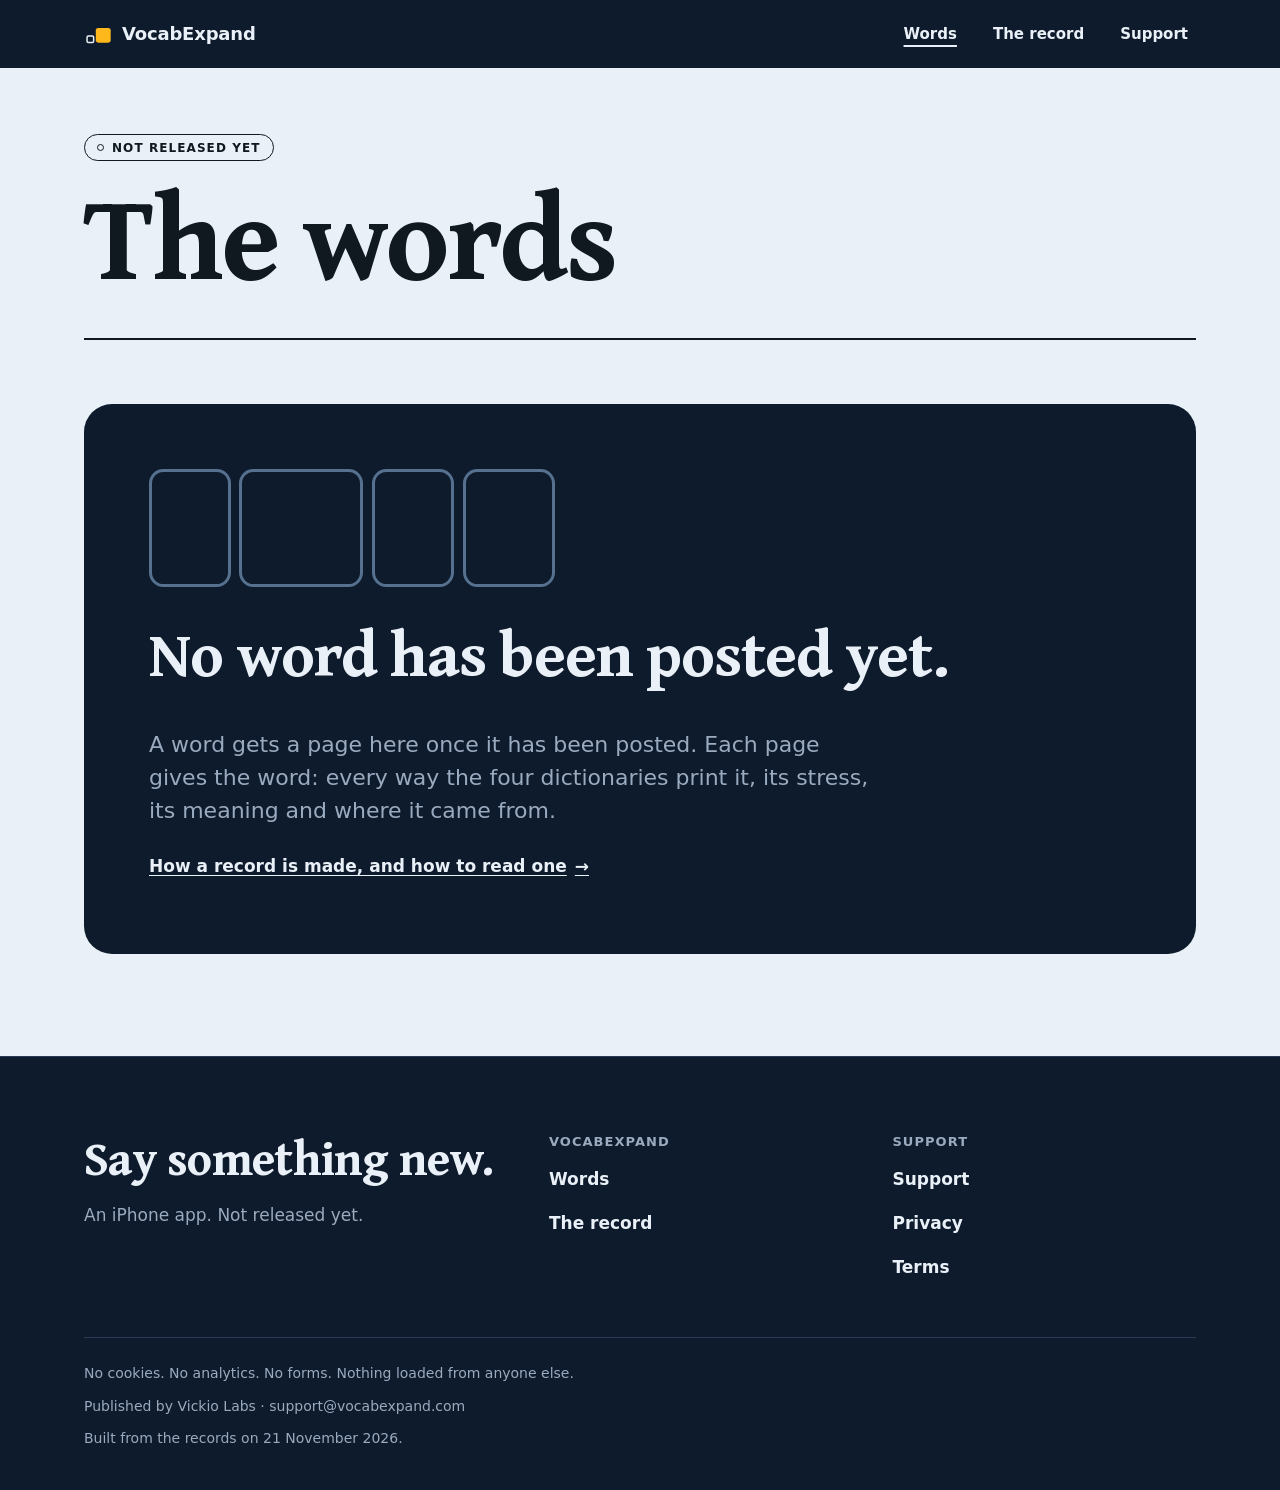
==== words/index.html @ aa8a5ae6 "The VocabExpand website, built by tools/site/build.py (vocabulate 13a3a9d)" ====
<!doctype html>
<html lang="en">
<head>
<meta charset="utf-8">
<meta name="viewport" content="width=device-width, initial-scale=1">
<title>Words · VocabExpand</title>
<meta name="description" content="The words VocabExpand has posted, A to Z. No word has been posted yet.">
<meta name="theme-color" content="#0E1B2C">
<meta name="color-scheme" content="light dark">
<meta property="og:title" content="Words · VocabExpand">
<meta property="og:description" content="The words VocabExpand has posted, A to Z. No word has been posted yet.">
<link rel="icon" href="../assets/icon.svg" type="image/svg+xml">
<link rel="apple-touch-icon" href="../assets/touch-icon.png">
<link rel="stylesheet" href="../assets/site.css">
<script>document.documentElement.className='js'</script>
<script src="../assets/site.js" defer></script>
</head>
<body>
<a class="skip" href="#main">Skip to the page</a>
<header class="top stage"><div class="wrap"><a class="brand" href="../index.html"><svg viewBox="0 0 64 64" aria-hidden="true"><rect x="7" y="36.5" width="15" height="15" rx="3" fill="none" stroke="currentColor" stroke-width="3.4"/><rect x="27" y="18" width="34" height="34" rx="5.6" fill="#FFB81C"/></svg><span>VocabExpand</span></a><nav class="nav" aria-label="Site"><a href="../words/index.html" aria-current="page">Words</a><a href="../record.html">The record</a><a href="../support.html">Support</a></nav></div></header>
<main id="main"><div class="wrap pagehead"><p class="chip dot">Not released yet</p><h1 class="h1">The words</h1></div><div class="wrap band"><div class="emptybox stage"><p class="fit" style="--u:6.2"><span class="tiles" aria-hidden="true"><span class="tile is-blank is-quiet" style="--i:0;width:0.95em"></span><span class="tile is-blank is-quiet" style="--i:1;width:1.55em"></span><span class="tile is-blank is-quiet" style="--i:2;width:0.8em"></span><span class="tile is-blank is-quiet" style="--i:3;width:1.15em"></span></span></p><h2 class="h2">No word has been posted yet.</h2><p class="lede">A word gets a page here once it has been posted. Each page gives the word: every way the four dictionaries print it, its stress, its meaning and where it came from.</p><p><a class="more" href="../record.html">How a record is made, and how to read one</a></p></div></div></main>
<footer class="foot stage"><div class="wrap"><div class="foot-grid">
<div><p class="foot-line">Say something new.</p><p class="foot-status">An iPhone app. Not released yet.</p></div>
<nav aria-label="The words"><h2>VocabExpand</h2><ul><li><a href="../words/index.html">Words</a></li><li><a href="../record.html">The record</a></li></ul></nav>
<nav aria-label="Help and legal"><h2>Support</h2><ul><li><a href="../support.html">Support</a></li><li><a href="../privacy.html">Privacy</a></li><li><a href="../terms.html">Terms</a></li></ul></nav>
</div><div class="foot-base"><p>No cookies. No analytics. No forms. Nothing loaded from anyone else.</p><p>Published by Vickio Labs &middot; support@vocabexpand.com</p><p>Built from the records on 21 November 2026.</p></div></div></footer>
</body>
</html>
---- assets/site.css ----
/* VocabExpand site.
   Two surfaces, taken from the app's own rule (docs/design/DESIGN-SYSTEM.md): a word stands on the stage,
   and everything that talks about it stands somewhere else. Here the stage is navy and the talk is on
   chalk paper. Navy appears only where a word stands in tiles (and in the bar at the top and the foot).
   Amber marks the stressed syllable and nothing else.
   Colours and motion are the app's tokens (docs/design/tokens.json). No file is loaded from anywhere else. */

@font-face { font-family: "VE Word"; src: url("fonts/VEWord-Regular.woff") format("woff"); font-weight: 400; font-style: normal; font-display: swap; }
@font-face { font-family: "VE Word"; src: url("fonts/VEWord-Bold.woff") format("woff"); font-weight: 700; font-style: normal; font-display: swap; }

:root {
  --stage: #0E1B2C;  --stage-2: #14253A;  --chalk: #EAF0F7;  --dim: #9AAABF;
  --ink: #101820;    --line: #2A3C55;     --stress: #FFB81C; --edge-stage: #56708F;
  --paper: #EAF0F7;  --card: #F8FAFD;     --text: #101820;   --text-2: #44546A;
  --rule: #C5D0DE;   --edge: #5E6F86;     --focus: #101820;  --stage-edge: transparent;
  --word: "VE Word", ui-serif, "Iowan Old Style", "Palatino Linotype", Palatino, Georgia, serif;
  --ipa: "VE Word", "Times New Roman", Times, serif;
  --talk: system-ui, -apple-system, "Segoe UI", Roboto, "Helvetica Neue", Arial, sans-serif;
  --mono: ui-monospace, "SF Mono", Menlo, Consolas, monospace;
  --pad: clamp(20px, 5vw, 64px);
  --gapY: clamp(56px, 8vw, 120px);
  --rise: 280ms cubic-bezier(0.2, 0.8, 0.2, 1);
  --pulse: 170ms cubic-bezier(0.3, 0, 0.2, 1);
  --light: 180ms ease-in-out;
  color-scheme: light dark;
}
/* In the dark the paper is graphite, lighter and greyer than the stage, so the navy still reads as the stage. */
@media (prefers-color-scheme: dark) {
  :root { --paper: #2A2F37; --card: #333944; --text: #EAF0F7; --text-2: #AEBBCB; --rule: #4A5362;
          --edge: #8997AA; --focus: #EAF0F7; --stage-edge: #3D5270; }
}
@media (prefers-contrast: more) {
  :root { --dim: #B6C2D2; --line: #56708F; --text-2: #2C3A4D; --rule: #5E6F86; }
}
@media (prefers-contrast: more) and (prefers-color-scheme: dark) {
  :root { --text-2: #C6D0DD; --rule: #8997AA; }
}

*, *::before, *::after { box-sizing: border-box; }
html { -webkit-text-size-adjust: 100%; text-size-adjust: 100%; scroll-padding-top: 24px; }
body { margin: 0; background: var(--paper); color: var(--text); font: 400 1.0625rem/1.6 var(--talk);
       overflow-wrap: break-word; }
img, svg { max-width: 100%; display: block; }
h1, h2, h3, h4, p, ul, ol, dl, dd, figure, table { margin: 0; padding: 0; }
ul, ol { list-style: none; }
a { color: inherit; text-decoration-thickness: 1px; text-underline-offset: 0.18em; }
a:hover { text-decoration-thickness: 2px; }
:focus-visible { outline: 3px solid var(--focus); outline-offset: 3px; border-radius: 4px; }
button { font: inherit; color: inherit; }
.vh { position: absolute; width: 1px; height: 1px; overflow: hidden; clip-path: inset(50%); white-space: nowrap; }
.js-only { display: none; }
.js .js-only { display: revert; }
.skip { position: absolute; left: 12px; top: -80px; z-index: 10; background: var(--chalk); color: var(--ink);
        padding: 12px 18px; border-radius: 999px; font-weight: 600; }
.skip:focus { top: 12px; }

.wrap { width: 100%; max-width: 1240px; margin-inline: auto; padding-inline: var(--pad); }
.stage { background: var(--stage); color: var(--chalk); --focus: #EAF0F7; --text: #EAF0F7; --text-2: var(--dim);
         --rule: var(--line); --edge: var(--edge-stage); --card: var(--stage-2); --paper: var(--stage); }
.band { padding-block: var(--gapY); }
/* two bands of paper in a row: one hairline between them, as wide as the text column */
.band:not(.stage) + .band:not(.stage) {
  background: linear-gradient(var(--rule), var(--rule)) top center / calc(min(100%, 1240px) - 2 * var(--pad)) 1px no-repeat; }

/* ------------------------------------------------------------------ type */
.kicker { font: 700 0.8125rem/1.2 var(--talk); letter-spacing: 0.08em; text-transform: uppercase; color: var(--text-2); }
.h1 { font: 700 clamp(3.25rem, 1.6rem + 7.4vw, 8.25rem)/0.94 var(--word); letter-spacing: -0.022em; }
.h2 { font: 700 clamp(2.125rem, 1.3rem + 3.4vw, 4rem)/1.02 var(--word); letter-spacing: -0.015em; text-wrap: balance; }
.lede { font-size: clamp(1.125rem, 1rem + 0.6vw, 1.375rem); line-height: 1.5; color: var(--text-2); text-wrap: pretty; }
.prose p + p { margin-top: 1em; }
.prose p { max-width: 62ch; text-wrap: pretty; }
.kicker + .h2, .kicker + .h1 { margin-top: 16px; }
.h2 + .lede, .h2 + .prose, .h1 + .lede { margin-top: 24px; }
.note { font-size: 0.9375rem; color: var(--text-2); }
.nb { white-space: nowrap; }
@media (min-width: 640px) { .nb-w { white-space: nowrap; } }

.chip { display: inline-flex; align-items: center; gap: 8px; font: 600 0.75rem/1 var(--talk); letter-spacing: 0.09em;
        text-transform: uppercase; border: 1.5px solid currentColor; border-radius: 999px; padding: 7px 12px 6px; white-space: nowrap; }
.chip.dot::before { content: ""; width: 7px; height: 7px; border-radius: 50%; border: 1.5px solid currentColor; }
.ph { font: 600 0.84em/1.3 var(--mono); border: 1.5px dashed currentColor; border-radius: 6px; padding: 0.08em 0.4em;
      white-space: nowrap; letter-spacing: 0; text-transform: none; }

.btn { display: inline-flex; align-items: center; justify-content: center; gap: 10px; min-height: 48px; padding: 10px 22px;
       border-radius: 999px; border: 2px solid var(--text); background: var(--text); color: var(--paper);
       font: 600 1.0625rem/1.2 var(--talk); text-decoration: none; cursor: pointer; }
.btn:hover { text-decoration: underline; text-decoration-thickness: 2px; }
.more { display: inline-flex; align-items: center; gap: 8px; font-weight: 600; min-height: 44px; }
.more::after { content: "\2192"; text-decoration: none; display: inline-block; }
@media (prefers-reduced-motion: no-preference) {
  .more::after, .pair::after { transition: transform var(--rise); }
  .more:hover::after { transform: translateX(4px); }
}

/* ------------------------------------------------------------------ the tiles */
.tiles { display: inline-flex; flex-wrap: wrap; gap: 0.11em; font: 700 1em/1 var(--word); }
.tile { display: inline-flex; align-items: center; justify-content: center; min-width: 1.02em; padding: 0.2em 0.3em 0.25em;
        border-radius: 0.18em; border: max(2px, 0.04em) solid var(--chalk); background: var(--chalk); color: var(--ink);
        transition: background-color var(--light), color var(--light), border-color var(--light); }
.tile.is-quiet { background: transparent; color: var(--chalk); }
.tile.is-lit { background: var(--stress); border-color: var(--stress); color: var(--ink); }
.tile.is-blank { height: 1.47em; }
.tile.is-blank.is-quiet { border-color: var(--edge-stage); }
.fit { display: block; container-type: inline-size; }
/* --u is the word's width in ems and --n its tiles; each tile's border is about 5px that does not scale */
.fit > .tiles { font-size: clamp(var(--min, calc(var(--max, 7rem) * 0.4)), calc((100cqi - var(--n, 4) * 5px) / var(--u, 6)), var(--max, 7rem)); }
@keyframes pulse { 50% { transform: scale(1.09); } }
@keyframes pulse-strong { 50% { transform: scale(1.16); } }
@keyframes ring { from, to { outline: 2px solid currentColor; outline-offset: -5px; } }
.tile.pulse { animation: pulse var(--pulse); }
.tile.pulse.strong { animation-name: pulse-strong; }
@media (prefers-reduced-motion: reduce) {
  .tile.pulse, .tile.pulse.strong { animation: ring 170ms steps(1, end); }
}
@media (forced-colors: active) {
  .tile { border-color: CanvasText; background: Canvas; color: CanvasText; forced-color-adjust: none; }
  .tile.is-lit { background: Highlight; color: HighlightText; border-color: Highlight; }
  .say .st { text-decoration: underline; }
}

/* a respelling: syllables, the stressed one in capitals and marked */
.say { font: 700 1.5rem/1.2 var(--talk); letter-spacing: 0.005em; }
.say .syl { white-space: nowrap; }
.say .st { background: linear-gradient(var(--stress), var(--stress)) 0 100% / 100% max(2px, 0.11em) no-repeat; padding-bottom: 0.14em; }
.stage .say .st, .frame .say .st { background: none; padding: 0; color: var(--stress); }
/* several ways in a row: a line breaks between two ways, and the slash stays with the way after it */
.saylist, .wl, .ways-line, .f-ways { display: flex; flex-wrap: wrap; gap: 0 0.5em; }
.wl .say, .ways-line .say, .saylist .say { font: inherit; letter-spacing: inherit; }
.ways-line .say, .az .wl .say, .hway .say { white-space: nowrap; }
.slash { font-style: normal; font-weight: 400; color: var(--text-2); margin-right: 0.5em; }
.ipa { font: 400 1.125rem/1.4 var(--ipa); color: var(--text-2); }
.ipas { display: flex; flex-wrap: wrap; gap: 4px 20px; }
.ipas dt, .eng { font: 700 0.6875rem/1 var(--talk); letter-spacing: 0.08em; color: var(--text-2); }
.ipas > div { display: flex; align-items: baseline; gap: 8px; }

.pips { display: inline-flex; gap: 4px; vertical-align: middle; }
.pip { width: 1.75rem; height: 1.75rem; border-radius: 50%; display: grid; place-items: center; font: 700 0.6875rem/1 var(--talk);
       border: 1.5px solid var(--edge); color: var(--text-2); }
.pip.on { background: var(--text); border-color: var(--text); color: var(--paper); }
.who { display: flex; flex-wrap: wrap; gap: 8px 24px; }
.who-row { display: flex; align-items: center; gap: 10px; }

/* ------------------------------------------------------------------ top and foot */
.sampleband { background: var(--stage-2); color: var(--chalk); font-size: 0.8125rem; line-height: 1.4; padding: 9px var(--pad); text-align: center;
              border-bottom: 1px solid var(--line); --focus: #EAF0F7; }
.top { position: relative; z-index: 2; }
.top .wrap { display: flex; flex-wrap: wrap; align-items: center; justify-content: space-between; gap: 0 12px; min-height: 68px; }
.top.wide .wrap, .foot.wide .wrap { max-width: none; }
@media (min-width: 1000px) { .top.wide .wrap, .foot.wide .wrap { padding-inline: clamp(32px, 4vw, 64px); } }
.brand { display: inline-flex; align-items: center; gap: 10px; font: 700 1.125rem/1 var(--talk); letter-spacing: -0.01em; text-decoration: none; min-height: 44px; }
.brand svg { width: 28px; height: 28px; flex: none; }
.nav { display: flex; align-items: center; gap: clamp(2px, 1.6vw, 20px); }
.nav a { display: inline-flex; align-items: center; min-height: 44px; padding: 0 8px; font-weight: 600; font-size: 0.9375rem; text-decoration: none; border-radius: 8px; white-space: nowrap; }
.nav a:hover { text-decoration: underline; text-decoration-thickness: 2px; }
.nav a[aria-current] { text-decoration: underline; text-decoration-thickness: 2px; text-underline-offset: 0.4em; }
@media (max-width: 420px) { .brand { font-size: 1rem; gap: 7px; } .brand svg { width: 22px; height: 22px; } .nav { gap: 0; margin-right: -5px; } .nav a { padding: 0 5px; font-size: 0.8125rem; } }

.foot { padding-block: clamp(48px, 6vw, 80px) 40px; border-top: 1px solid var(--line); }
.foot-grid { display: grid; gap: 40px; grid-template-columns: minmax(0, 1.4fr) minmax(0, 1fr) minmax(0, 1fr); }
.foot-line { font: 700 clamp(2rem, 1.4rem + 2.2vw, 3rem)/1 var(--word); letter-spacing: -0.015em; margin-bottom: 20px; }
.foot-status { color: var(--dim); max-width: 34ch; }
.foot h2 { font: 700 0.8125rem/1.2 var(--talk); letter-spacing: 0.08em; text-transform: uppercase; color: var(--dim); margin-bottom: 8px; }
.foot li a { display: inline-flex; align-items: center; min-height: 44px; text-decoration: none; font-weight: 600; }
.foot li a:hover { text-decoration: underline; }
.foot-base { margin-top: 48px; padding-top: 24px; border-top: 1px solid var(--line); display: grid; gap: 10px; color: var(--dim); font-size: 0.875rem; }
.foot-base p { max-width: 80ch; }
@media (max-width: 760px) { .foot-grid { grid-template-columns: 1fr 1fr; } .foot-grid > :first-child { grid-column: 1 / -1; } }

/* ------------------------------------------------------------------ home: the stage */
.hero { position: relative; overflow: clip; }
.hero::before { content: ""; position: absolute; inset: -20% -10% auto 30%; height: 120%; pointer-events: none;
                background: radial-gradient(closest-side, #1B3556 0%, rgba(27, 53, 86, 0) 100%); opacity: 0.85; }
.hero .wrap { position: relative; display: grid; gap: clamp(28px, 4.4vw, 56px);
              padding-block: clamp(20px, 3.4vw, 48px) clamp(48px, 7vw, 96px); }
.hero-say { container-type: inline-size; display: grid; justify-items: start; }
.hero-say .chip { color: var(--dim); }
.hero-say .h1 { margin-top: 18px; font-size: clamp(2.75rem, 9.7cqi, 7.5rem); line-height: 0.95; overflow-wrap: normal; }
.hero-say .lede { margin-top: 18px; color: var(--chalk); max-width: 36ch; font-size: clamp(1.1875rem, 1rem + 0.9vw, 1.625rem); line-height: 1.35; }
.perform { --max: clamp(4rem, 1rem + 12vw, 13.5rem); --min: 2rem; display: grid; gap: 16px; justify-items: start; min-width: 0; }
.perform .fit { width: 100%; }
.perf-top { display: flex; align-items: center; gap: 14px; }
.perform .pos { color: var(--dim); font-size: 0.9375rem; }
.hero-ways { display: flex; flex-wrap: wrap; gap: 10px 24px; margin-top: 6px; }
.hway .say { font: 700 clamp(1.0625rem, 0.9rem + 0.7vw, 1.375rem)/1.2 var(--talk); }
.js .hero-ways { gap: 10px; }
.hway button.say { all: unset; box-sizing: border-box; display: inline-flex; align-items: center; min-height: 48px; padding: 8px 16px;
                   border-radius: 14px; border: 1.5px solid var(--edge-stage); cursor: pointer; white-space: nowrap;
                   font: 700 clamp(1.0625rem, 0.9rem + 0.7vw, 1.375rem)/1.2 var(--talk); letter-spacing: 0.005em;
                   transition: background-color var(--light), color var(--light), border-color var(--light); }
.hway button.say:hover { border-color: var(--chalk); }
.hway button.say:focus-visible { outline: 3px solid var(--focus); outline-offset: 3px; }
.hway.is-on button.say { background: var(--chalk); border-color: var(--chalk); color: var(--ink); }
.hway.is-on button.say .st { color: var(--ink); background: linear-gradient(var(--stress), var(--stress)) 0 100% / 100% 3px no-repeat; padding-bottom: 0.14em; }
.perform .printed { color: var(--dim); font-size: 0.9375rem; line-height: 1.45; min-height: 2.9em; max-width: 64ch; }
.perf-foot { display: grid; gap: 8px 40px; align-items: end; width: 100%; margin-top: 4px; padding-top: 22px; border-top: 1px solid var(--line); }
@media (min-width: 800px) { .perf-foot { grid-template-columns: minmax(0, 1fr) auto; } }
.perform .hook { font: 400 clamp(1.25rem, 1.1rem + 0.7vw, 1.625rem)/1.36 var(--word); max-width: 38ch; text-wrap: pretty; }
.perform .note { max-width: 72ch; }
.perform .empty { font: 400 clamp(1.25rem, 1.1rem + 0.7vw, 1.625rem)/1.36 var(--word); max-width: 30ch; }
@media (prefers-reduced-motion: no-preference) {
  @keyframes rise { from { opacity: 0; transform: translateY(6px); } }
  @keyframes to-lit { from { background: var(--chalk); border-color: var(--chalk); } }
  @keyframes to-quiet { from { background: var(--chalk); color: var(--ink); } }
  @keyframes strike { 0%, 100% { transform: none; } 50% { transform: scale(var(--s, 1.09)); } }
  /* once, as the page opens: the word is struck out syllable by syllable, and the stressed tile lights on its strike */
  .perform:not(.played) .tile { animation: rise var(--rise) both, strike var(--pulse) both; animation-delay: calc(var(--i) * 70ms), calc(700ms + var(--t, 0ms)); }
  .perform:not(.played) .tile.is-lit { --s: 1.16; animation: rise var(--rise) both, strike var(--pulse) both, to-lit var(--light) both;
                          animation-delay: calc(var(--i) * 70ms), calc(700ms + var(--t, 0ms)), calc(700ms + var(--t, 0ms)); }
  .perform.has-lit:not(.played) .tile.is-quiet { animation: rise var(--rise) both, strike var(--pulse) both, to-quiet var(--light) both;
                          animation-delay: calc(var(--i) * 70ms), calc(700ms + var(--t, 0ms)), calc(700ms + var(--lit-t, 0ms)); }
  .hero-say > *, .perform > :not(.fit) { animation: rise var(--rise) both; animation-delay: 120ms; }
}

/* ------------------------------------------------------------------ home: sections */
.split { display: grid; gap: clamp(32px, 5vw, 80px); align-items: center; }
@media (min-width: 900px) { .split { grid-template-columns: minmax(0, 5fr) minmax(0, 6fr); } }
.split.solo { grid-template-columns: minmax(0, 1fr); }
@media (min-width: 900px) {
  .split.solo .prose { display: grid; grid-template-columns: 1fr 1fr; gap: 0 clamp(32px, 5vw, 80px); max-width: none; }
  .split.solo .prose p + p { margin-top: 0; }
}

.pairs { border-radius: 28px; padding: clamp(18px, 3vw, 36px); border: 1px solid var(--stage-edge); }
.pairs-chip { margin-bottom: 16px; }
.pairs-chip .chip { color: var(--dim); }
.pairs-head, .pair { display: grid; grid-template-columns: minmax(0, 0.9fr) minmax(0, 1.1fr); gap: 4px 20px; align-items: baseline; }
.pairs-head { font: 700 0.75rem/1.2 var(--talk); letter-spacing: 0.08em; text-transform: uppercase; color: var(--dim); padding: 0 30px 12px 0; }
.pair { position: relative; padding: 14px 30px 14px 0; border-top: 1px solid var(--line); text-decoration: none; }
.pair::after { content: "\2192"; position: absolute; right: 0; top: 50%; margin-top: -0.8em; color: var(--dim); }
.pair:hover::after { color: var(--chalk); transform: translateX(3px); }
.pair .w { grid-column: 1 / -1; font: 400 1rem/1.2 var(--word); color: var(--dim); }
.pair .say, .pair .saylist { font: 700 clamp(1rem, 0.8rem + 1vw, 1.625rem)/1.2 var(--talk); }
.pair .eye { color: var(--dim); font-weight: 600; }
.pair:hover .w { text-decoration: underline; }

.four { display: grid; border-top: 1px solid var(--rule); }
.four li { display: grid; grid-template-columns: 44px minmax(0, 1fr); gap: 2px 16px; padding: 16px 0; border-bottom: 1px solid var(--rule); align-items: center; }
.four .pip { width: 2.5rem; height: 2.5rem; font-size: 0.9375rem; grid-row: span 2; }
.four b { font: 700 1.25rem/1.2 var(--word); }
.four li > span:last-child { color: var(--text-2); font-size: 0.9375rem; grid-column: 2; }
.every .split { align-items: start; }
.every h3.kicker { margin-bottom: 14px; }
.every .aside { margin-top: 20px; display: grid; gap: 12px; color: var(--text-2); font-size: 0.9375rem; }
.nums { margin-top: clamp(40px, 6vw, 80px); padding-top: 24px; border-top: 2px solid var(--text); }
.nums ul { display: grid; gap: 24px clamp(14px, 3vw, 40px); grid-template-columns: repeat(3, minmax(0, 1fr)); margin-top: 20px; }
.nums b { display: block; font: 700 clamp(2.75rem, 1.6rem + 5vw, 6.5rem)/0.9 var(--word); letter-spacing: -0.02em; font-variant-numeric: lining-nums; }
.nums span { display: block; margin-top: 10px; color: var(--text-2); font-size: 0.9375rem; line-height: 1.35; max-width: 20ch; }
.nums .note { margin-top: 24px; }

.words-grid { display: grid; gap: 12px; grid-template-columns: repeat(2, minmax(0, 1fr)); margin-top: clamp(28px, 4vw, 48px); }
@media (min-width: 900px) { .words-grid { grid-template-columns: repeat(3, minmax(0, 1fr)); gap: 16px; } }
.words-grid li { display: grid; min-width: 0; }
.wcard { display: grid; gap: 12px; align-content: start; border-radius: 24px; padding: clamp(14px, 2.2vw, 26px); text-decoration: none;
         border: 1px solid var(--line); background: var(--stage-2); min-width: 0; }
.wcard .fit { --max: 3.25rem; --min: 0.8rem; }
.wcard .wl { font: 700 clamp(0.875rem, 0.8rem + 0.3vw, 1.0625rem)/1.35 var(--talk); margin-top: auto; padding-top: 6px; }
.wcard .wn { color: var(--dim); font-size: 0.8125rem; }
.wcard:hover { border-color: var(--chalk); }
.wordsband .lede { max-width: 52ch; }
.words-foot { margin-top: 28px; display: flex; flex-wrap: wrap; gap: 16px 40px; align-items: center; justify-content: space-between; }
.words-foot .note { max-width: 56ch; }

/* the day: five drawings of the app's screens, one row on a wide window */
.steps { display: grid; gap: 36px 14px; margin-top: clamp(28px, 4vw, 56px); }
.step { display: grid; gap: 16px; align-content: start; min-width: 0; }
@media (min-width: 760px) {
  .steps { grid-template-columns: repeat(6, minmax(0, 1fr)); }
  .step { grid-column: span 2; grid-row: span 2; grid-template-rows: subgrid; }
  .step:nth-child(4) { grid-column: 2 / span 2; }
}
@media (min-width: 1200px) {
  .steps { grid-template-columns: repeat(5, minmax(0, 1fr));
           width: min(100vw - 2 * var(--pad), 1480px); margin-inline: calc((100% - min(100vw - 2 * var(--pad), 1480px)) / 2); }
  .step, .step:nth-child(4) { grid-column: auto; }
}
.frame { background: var(--stage); color: var(--chalk); border: 1px solid var(--stage-edge); border-radius: 28px; padding: 22px 18px 18px;
         display: grid; grid-template-rows: auto 1fr; gap: 20px; font-size: 0.875rem; line-height: 1.4; min-width: 0;
         --text: #EAF0F7; --text-2: var(--dim); --edge: var(--edge-stage); --paper: var(--stage); --rule: var(--line); }
.f-top { display: grid; gap: 10px; align-content: start; justify-items: start; min-width: 0; }
.f-desk { display: grid; gap: 10px; align-content: end; min-width: 0; }
.frame .fit { width: 100%; --max: 3rem; --min: 1.05rem; }
.frame .f-pos { color: var(--dim); font-size: 0.8125rem; }
.frame .f-q { font: 600 1.0625rem/1.25 var(--talk); }
.frame .f-hint, .frame .f-foot { color: var(--dim); font-size: 0.8125rem; }
.frame .f-opts { display: grid; gap: 8px; }
.frame .f-opt { border: 1.5px solid var(--edge-stage); border-radius: 12px; padding: 10px 14px; font: 700 1rem/1.2 var(--talk); }
.frame .f-btn { display: inline-flex; justify-content: center; border-radius: 999px; padding: 10px 18px; font: 600 0.875rem/1.2 var(--talk); background: var(--chalk); color: var(--ink); border: 1.5px solid var(--chalk); }
.frame .f-btn.two { background: transparent; color: var(--chalk); border-color: var(--edge-stage); }
.frame .f-btns { display: flex; flex-wrap: wrap; gap: 8px; }
.frame .f-label { font: 700 0.6875rem/1.2 var(--talk); letter-spacing: 0.08em; text-transform: uppercase; color: var(--dim); }
.frame .f-serif { font: 400 0.9375rem/1.4 var(--word); }
.frame .f-sent { border: 1.5px solid var(--line); border-radius: 12px; padding: 9px 11px; font: 400 0.875rem/1.35 var(--word); }
.frame .f-row { display: grid; gap: 8px; padding: 12px; border: 1.5px solid var(--line); border-radius: 14px; }
.frame .say { font-size: 1.1875rem; }
.frame .f-ways .say { font-size: 1.3125rem; }
.frame .ipa { font-size: 0.9375rem; }
.frame .ipas { gap: 2px 14px; }
.frame .who { gap: 6px 14px; }
.frame .pip { width: 1.5rem; height: 1.5rem; font-size: 0.625rem; }
.frame .f-rec { display: inline-flex; align-items: center; gap: 10px; }
.frame .f-rec i { width: 44px; height: 44px; border-radius: 50%; border: 2px solid var(--chalk); display: grid; place-items: center; flex: none; }
.frame .f-rec i::before { content: ""; width: 16px; height: 16px; border-radius: 50%; background: var(--chalk); }
@media (max-width: 759px) { .frame { padding: 18px 16px 16px; gap: 14px; } .frame .fit { --max: 2.25rem; } .steps { gap: 30px; } .step { gap: 12px; } }
.step-cap { display: grid; gap: 6px; align-content: start; padding-inline: 4px; }
.step-n { font: 700 0.75rem/1 var(--talk); letter-spacing: 0.08em; color: var(--text-2); }
.step h3 { font: 700 clamp(1.625rem, 1.4rem + 0.8vw, 2.125rem)/1 var(--word); letter-spacing: -0.01em; }
.step-cap p:not(.step-n) { color: var(--text-2); font-size: 0.9375rem; line-height: 1.5; text-wrap: pretty; }
.step-cap .note { font-size: 0.8125rem; padding-top: 6px; }
.day-foot { margin-top: clamp(32px, 4vw, 56px); padding-top: 22px; border-top: 2px solid var(--text); display: flex; flex-wrap: wrap; gap: 8px 32px; justify-content: space-between; align-items: baseline; }
.day-foot .end { font: 700 clamp(1.375rem, 1.1rem + 1vw, 1.875rem)/1.2 var(--word); }

.calm-head { display: flex; flex-wrap: wrap; gap: 28px 48px; justify-content: space-between; align-items: end; }
.notif { flex: 0 1 380px; max-width: 400px; background: var(--stage-2); color: var(--chalk); border: 1px solid var(--line); border-radius: 22px; padding: 14px 16px; display: grid;
         grid-template-columns: 40px minmax(0, 1fr); gap: 2px 12px; align-items: center; }
.notif img { width: 40px; height: 40px; grid-row: span 3; }
.notif .app { font: 600 0.75rem/1.2 var(--talk); letter-spacing: 0.04em; text-transform: uppercase; color: var(--dim); }
.notif b { font: 600 1rem/1.25 var(--talk); }
.notif span { font-size: 0.9375rem; line-height: 1.3; }
.calm-grid { display: grid; gap: 0 clamp(24px, 4vw, 64px); margin-top: clamp(28px, 4vw, 48px); }
@media (min-width: 760px) { .calm-grid { grid-template-columns: 1fr 1fr; } }
.calm-grid p { padding: 20px 0; border-top: 1px solid var(--rule); font: 400 clamp(1.125rem, 1rem + 0.5vw, 1.375rem)/1.4 var(--word); text-wrap: pretty; }
.privrow { margin-top: clamp(28px, 4vw, 48px); padding-top: clamp(28px, 4vw, 44px); border-top: 2px solid var(--text); align-items: start; }
.h3big { font: 700 clamp(1.75rem, 1.3rem + 1.8vw, 2.75rem)/1.05 var(--word); letter-spacing: -0.012em; margin-top: 12px; text-wrap: balance; }

.plans { display: grid; gap: 16px; margin-top: clamp(28px, 4vw, 48px); }
@media (min-width: 820px) { .plans { grid-template-columns: 1fr 1fr; gap: 20px; } }
.plan { display: grid; grid-template-rows: auto 1fr auto; border: 1px solid var(--rule); background: var(--card); border-radius: 28px; padding: clamp(22px, 3vw, 36px); }
.plan.plus { border: 2px solid var(--text); }
.plan h3 { font: 700 clamp(1.75rem, 1.4rem + 1.2vw, 2.5rem)/1 var(--word); }
.plan ul { margin-top: 20px; }
.plan li { padding: 14px 0; border-top: 1px solid var(--rule); }
.plan .price { padding-top: 18px; border-top: 1px solid var(--rule); font-weight: 600; }
.free-notes { margin-top: clamp(32px, 5vw, 56px); display: grid; gap: 10px; max-width: 70ch; }
.free-notes .big { font: 700 clamp(1.25rem, 1.1rem + 0.6vw, 1.5rem)/1.3 var(--word); }

.endcard .wrap { display: grid; gap: 28px; align-items: center; }
@media (min-width: 760px) { .endcard .wrap { grid-template-columns: auto minmax(0, 1fr); gap: 56px; } }
.endcard img { width: clamp(104px, 18vw, 200px); height: auto; filter: drop-shadow(0 18px 30px rgba(0, 0, 0, 0.45)); }
.end-links { display: flex; flex-wrap: wrap; gap: 0 36px; margin-top: 18px; }

@media (prefers-reduced-motion: no-preference) {
  @supports (animation-timeline: view()) {
    @keyframes settle { from { transform: translateY(18px); } }
    .reveal { animation: settle linear both; animation-timeline: view(); animation-range: entry 0% entry 45%; }
  }
}

/* ------------------------------------------------------------------ page heads, on paper */
.pagehead { padding-block: clamp(32px, 5vw, 72px) clamp(28px, 4vw, 48px);
            background: linear-gradient(var(--text), var(--text)) bottom center / calc(100% - 2 * var(--pad)) 2px no-repeat; }
.pagehead .h1 { margin-top: 18px; }
.pagehead .doc-h1 { font-size: clamp(2.75rem, 1.6rem + 5.4vw, 6rem); }
.pagehead .lede { margin-top: 20px; max-width: 46ch; }
.pagehead + .band { padding-top: clamp(32px, 5vw, 64px); }

/* ------------------------------------------------------------------ words index */
.letters { display: flex; flex-wrap: wrap; gap: 6px; margin-top: 28px; }
.letters a { display: grid; place-items: center; min-width: 44px; min-height: 44px; border: 1.5px solid var(--edge); border-radius: 12px; font: 700 1.125rem/1 var(--word); text-decoration: none; text-transform: uppercase; }
.letters a:hover { border-color: var(--text); background: var(--card); }
.az { display: grid; gap: 0; }
.az section { display: grid; gap: 0 24px; padding-top: 12px; border-top: 1px solid var(--edge); margin-top: 40px; }
.az section:first-child { margin-top: 0; border-top: 0; padding-top: 0; }
@media (min-width: 760px) { .az section { grid-template-columns: 120px minmax(0, 1fr); } }
.az h2 { font: 700 clamp(2.5rem, 2rem + 2vw, 4rem)/1 var(--word); text-transform: uppercase; }
.az li + li { border-top: 1px solid var(--rule); }
.az a { display: grid; gap: 2px 20px; padding: 16px 0; text-decoration: none; align-items: baseline; }
@media (min-width: 620px) { .az a { grid-template-columns: minmax(0, 5fr) minmax(0, 7fr); } }
.az .w { font: 700 clamp(1.625rem, 1.3rem + 1.2vw, 2.25rem)/1.1 var(--word); letter-spacing: -0.01em; }
.az .w small { font: 400 0.875rem/1.2 var(--talk); color: var(--text-2); letter-spacing: 0; margin-left: 10px; white-space: nowrap; }
.az .wl { font: 700 1rem/1.4 var(--talk); }
.az .wn { display: block; font: 400 0.875rem/1.4 var(--talk); color: var(--text-2); }
.az a:hover .w { text-decoration: underline; text-decoration-thickness: 2px; }
.emptybox { border: 1px solid var(--stage-edge); border-radius: 28px; padding: clamp(24px, 5vw, 64px); display: grid; gap: 18px; justify-items: start; }
.emptybox .fit { width: 100%; --max: 5rem; margin-bottom: 8px; }
.emptybox .lede { max-width: 52ch; }

/* ------------------------------------------------------------------ a word's page */
.word { display: grid; grid-template-columns: minmax(0, 1fr); }
.wcol { min-width: 0; }
.wstage { padding: clamp(20px, 4vw, 48px) var(--pad) clamp(32px, 5vw, 56px); display: grid; gap: 16px; align-content: start; justify-items: start; }
.wstage .fit { width: 100%; --max: clamp(4.25rem, 2.6rem + 7vw, 9.5rem); --min: 1.7rem; }
.wstage .crumbs { font-size: 0.9375rem; font-weight: 600; display: flex; flex-wrap: wrap; gap: 12px; align-items: center; width: 100%; justify-content: space-between; }
.wstage .crumbs a { display: inline-flex; align-items: center; min-height: 44px; }
.wstage .crumbs .chip { color: var(--dim); }
.wstage .pos { color: var(--dim); }
.wstage .hook { font: 400 clamp(1.3125rem, 1.15rem + 0.8vw, 1.75rem)/1.34 var(--word); max-width: 30ch; text-wrap: pretty; }
.wstage .ways-line { font: 700 clamp(1.0625rem, 1rem + 0.3vw, 1.25rem)/1.45 var(--talk); }
.wstage .nolit { color: var(--dim); font-size: 0.9375rem; max-width: 40ch; }
.wbody { padding: clamp(28px, 5vw, 64px) var(--pad) clamp(56px, 8vw, 96px); display: grid; grid-template-columns: minmax(0, 1fr); gap: clamp(36px, 5vw, 56px); align-content: start; min-width: 0; }
.wbody > section { min-width: 0; }
.wbody h2 { font: 700 0.8125rem/1.2 var(--talk); letter-spacing: 0.08em; text-transform: uppercase; color: var(--text-2); margin-bottom: 14px; }
.wbody .tap { margin: -6px 0 14px; }
.wbody .big { font: 400 clamp(1.3125rem, 1.15rem + 0.8vw, 1.75rem)/1.36 var(--word); max-width: 34ch; text-wrap: pretty; }
.wbody .mid { font: 400 1.1875rem/1.5 var(--word); max-width: 54ch; text-wrap: pretty; }
.wbody blockquote { margin: 0; font: 400 clamp(1.3125rem, 1.15rem + 0.8vw, 1.75rem)/1.36 var(--word); max-width: 34ch; padding-left: 20px; border-left: 3px solid var(--text); text-wrap: pretty; }
.ways { display: grid; gap: 12px; }
.way { display: grid; gap: 12px; background: var(--card); border: 1.5px solid var(--rule); border-radius: 20px; padding: clamp(16px, 2.4vw, 24px); min-width: 0;
       transition: border-color var(--light), box-shadow var(--light); }
.way.is-on { border-color: var(--text); box-shadow: inset 0 0 0 1.5px var(--text); }
.way .say { font-size: clamp(1.625rem, 1.3rem + 1.4vw, 2.25rem); }
.way button.say { all: unset; box-sizing: border-box; font: 700 clamp(1.625rem, 1.3rem + 1.4vw, 2.25rem)/1.2 var(--talk); letter-spacing: 0.005em; cursor: pointer;
                  display: inline-flex; align-items: center; gap: 16px; min-height: 48px; max-width: 100%; border-radius: 10px; }
.way button.say:focus-visible { outline: 3px solid var(--focus); outline-offset: 4px; }
/* the mark on a way you can tap: two tiles, and the second lights when the way is the one playing */
.way button.say::after { content: ""; flex: none; width: 16px; height: 16px; margin-right: 22px; border-radius: 4px; border: 2px solid var(--edge);
                         box-shadow: 21px 0 0 0 var(--edge); transition: box-shadow var(--light), border-color var(--light); }
.way button.say:hover::after { border-color: var(--text); box-shadow: 21px 0 0 0 var(--text); }
.way.is-on button.say::after { border-color: var(--text); box-shadow: 21px 0 0 -2px var(--stress), 21px 0 0 0 var(--text); }
.who-row .eng { min-width: 1.6rem; }
.way .printed { color: var(--text-2); font-size: 0.9375rem; line-height: 1.45; max-width: 60ch; }
.way .others { color: var(--text-2); font-size: 0.9375rem; }
.way .noipa { color: var(--text-2); font-size: 0.9375rem; }
@media (max-width: 480px) { .way .who { gap: 8px 16px; } .way .pip { width: 1.5rem; height: 1.5rem; font-size: 0.625rem; } .who-row { gap: 8px; } }
.eyebox { display: grid; gap: 10px; }
.eyebox .say { color: var(--text-2); font-size: clamp(1.5rem, 1.2rem + 1.2vw, 2rem); }
details { border: 1.5px solid var(--rule); border-radius: 20px; background: var(--card); }
details + details { margin-top: 12px; }
summary { cursor: pointer; padding: 16px 20px; font-weight: 600; min-height: 48px; border-radius: 20px; list-style-position: inside; }
details > div { padding: 0 20px 20px; display: grid; gap: 18px; }
details p { color: var(--text-2); font-size: 0.9375rem; max-width: 64ch; }
table { border-collapse: collapse; width: 100%; font-size: 0.9375rem; }
caption { text-align: left; font: 700 1rem/1.3 var(--talk); padding-bottom: 6px; }
caption .syl { white-space: nowrap; }
th, td { text-align: left; vertical-align: baseline; padding: 8px 12px 8px 0; border-top: 1px solid var(--rule); }
th { font: 700 0.6875rem/1.2 var(--talk); letter-spacing: 0.08em; text-transform: uppercase; color: var(--text-2); }
td.as { font: 400 1.0625rem/1.35 var(--ipa); overflow-wrap: anywhere; }
.aside-list li { padding: 12px 0; border-top: 1px solid var(--rule); display: grid; gap: 4px; }
.aside-list .as { font: 400 1.0625rem/1.35 var(--ipa); overflow-wrap: anywhere; }
.sources { color: var(--text-2); font-size: 0.9375rem; display: grid; gap: 4px; margin-top: 14px; }
.inapp { border-radius: 28px; padding: clamp(22px, 3vw, 36px); display: grid; gap: 12px; border: 1px solid var(--stage-edge); }
.inapp h2 { font: 700 clamp(1.5rem, 1.25rem + 1vw, 2rem)/1.1 var(--word); letter-spacing: -0.01em; text-transform: none; color: var(--chalk); margin: 0; text-wrap: balance; }
.inapp p { color: var(--dim); max-width: 56ch; }
.sibs { display: grid; grid-template-columns: 1fr 1fr; gap: 12px; }
.sibs a { display: grid; gap: 4px; padding: 16px 18px; border: 1.5px solid var(--rule); border-radius: 20px; text-decoration: none; background: var(--card); min-width: 0; }
.sibs a:hover { border-color: var(--text); }
.sibs small { font-size: 0.8125rem; color: var(--text-2); }
.sibs b { font: 700 1.375rem/1.2 var(--word); overflow-wrap: anywhere; }
.sibs .next { text-align: right; grid-column: 2; }
/* on a narrow window the word scrolls away, so a slim copy of its tiles follows the reader (made by the script) */
.minibar { position: fixed; inset: 0 0 auto 0; z-index: 5; display: flex; align-items: center; gap: 14px; padding: 9px var(--pad); min-height: 54px;
           border-bottom: 1px solid var(--line); transform: translateY(-110%); visibility: hidden; }
.minibar.is-up { transform: none; visibility: visible; }
.minibar .tiles { flex: none; flex-wrap: nowrap; font-size: min(1.5rem, calc((100vw - 2 * var(--pad) - var(--n, 4) * 5px) / var(--u, 8))); }
.minibar .mb-say { font: 700 0.9375rem/1.2 var(--talk); min-width: 0; overflow: hidden; text-overflow: ellipsis; white-space: nowrap; }
@media (prefers-reduced-motion: no-preference) {
  .minibar { transition: transform var(--rise), visibility 0s linear 280ms; }
  .minibar.is-up { transition: transform var(--rise); }
}
@media (max-width: 999px) { html.has-minibar { scroll-padding-top: 78px; } }
@media (min-width: 1000px) {
  /* the stage runs the whole height of the page as the left column; the word stays in view inside it */
  .minibar { display: none; }
  .word { grid-template-columns: minmax(0, 5fr) minmax(0, 7fr); align-items: stretch; }
  .wstage { position: sticky; top: 0; min-height: 100vh; padding: 88px clamp(32px, 4vw, 64px) 56px; align-content: center; }
  .wstage .crumbs { position: absolute; top: 20px; left: clamp(32px, 4vw, 64px); right: clamp(32px, 4vw, 64px); width: auto; }
  .wbody { padding: 72px clamp(32px, 5vw, 88px) 96px; max-width: 880px; }
}

/* ------------------------------------------------------------------ document pages */
.doc { display: grid; gap: clamp(20px, 5vw, 72px); padding-block: clamp(28px, 5vw, 64px) clamp(64px, 8vw, 112px); }
@media (min-width: 960px) {
  .doc { grid-template-columns: 240px minmax(0, 1fr); }
  .toc { position: sticky; top: 24px; align-self: start; max-height: calc(100vh - 48px); overflow: auto; }
  .toc-m { display: none; }
}
@media (max-width: 959px) { .toc { display: none; } }
.toc a { display: flex; align-items: center; min-height: 36px; padding: 4px 0; font-size: 0.9375rem; text-decoration: none; }
.toc a:hover, .toc-m a:hover { text-decoration: underline; }
.toc .sub { padding-left: 14px; color: var(--text-2); }
.toc-m ol { padding: 0 20px 10px; }
.toc-m li { border-top: 1px solid var(--rule); }
.toc-m a { display: flex; align-items: center; min-height: 44px; padding: 6px 0; font-size: 0.9375rem; text-decoration: none; }
.docbody { max-width: 70ch; min-width: 0; }
.docbody > section + section, .docbody > .status + section { margin-top: clamp(36px, 5vw, 56px); }
.docbody h2 { font: 700 clamp(1.625rem, 1.35rem + 1.1vw, 2.25rem)/1.1 var(--word); letter-spacing: -0.01em; margin-bottom: 16px; text-wrap: balance; }
.docbody h2.part { font: 700 0.8125rem/1.2 var(--talk); letter-spacing: 0.08em; text-transform: uppercase; color: var(--text-2); margin-bottom: 24px; }
.docbody section > h2.part { padding-top: 14px; border-top: 2px solid var(--text); margin-bottom: 28px; }
.docbody h3 { font: 700 1.125rem/1.3 var(--talk); margin: 28px 0 8px; }
.docbody p + p { margin-top: 0.85em; }
.docbody p { text-wrap: pretty; }
.docbody ul.plain { display: grid; gap: 10px; }
.docbody ul.plain li { padding-left: 22px; position: relative; }
.docbody ul.plain li::before { content: ""; position: absolute; left: 0; top: 0.62em; width: 10px; height: 2px; background: var(--text); }
.status { border: 1.5px solid var(--edge); border-radius: 20px; padding: 16px 20px; font-size: 0.9375rem; }
.docbody .status { margin-top: clamp(28px, 4vw, 40px); }
.faq dt { font: 700 1.25rem/1.3 var(--word); padding-top: 22px; margin-top: 22px; border-top: 1px solid var(--rule); }
.faq dt:first-child { margin-top: 0; }
.faq dd { margin-top: 8px; max-width: 64ch; }
.rules { counter-reset: r; display: grid; gap: 0; }
.rules li { counter-increment: r; display: grid; grid-template-columns: 44px minmax(0, 1fr); padding: 16px 0; border-top: 1px solid var(--rule); }
.rules li::before { content: counter(r); font: 700 1.5rem/1.1 var(--word); color: var(--text-2); }
.keylist { display: flex; flex-wrap: wrap; gap: 8px; margin-top: 16px; }
.keylist li { border: 1.5px solid var(--rule); background: var(--card); border-radius: 12px; padding: 7px 12px; font-size: 0.9375rem; }
.keylist b { font: 700 1rem var(--talk); }
.srcs { display: grid; gap: 0; margin: 20px 0; }
.srcs li { display: grid; grid-template-columns: 48px minmax(0, 1fr); gap: 2px 14px; padding: 16px 0; border-top: 1px solid var(--rule); align-items: start; }
.srcs .pip { width: 2.5rem; height: 2.5rem; font-size: 0.9375rem; grid-row: span 2; }
.srcs b { font: 700 1.1875rem/1.25 var(--word); }
.srcs li > span:last-child { color: var(--text-2); font-size: 0.9375rem; grid-column: 2; }
.legend { border-radius: 28px; padding: clamp(20px, 3vw, 32px); display: grid; gap: 16px; margin: 8px 0 28px; border: 1px solid var(--stage-edge); justify-items: start; }
.legend .tiles { font-size: clamp(2.25rem, 1.6rem + 3vw, 4rem); }
.legend .chip { color: var(--dim); }
.legend .ipa { color: var(--dim); }
.legend .printed { color: var(--chalk); font-size: 0.9375rem; }
.legend .who-row .eng { color: var(--dim); }
.nf { min-height: 62vh; display: grid; align-content: center; gap: 24px; justify-items: start; padding-block: 88px; }
.nf .fit { width: 100%; --max: 6rem; }

@media print {
  .top .nav, .skip, .sampleband, .minibar { display: none; }
  .stage, .frame { background: none !important; color: #000 !important; }
}
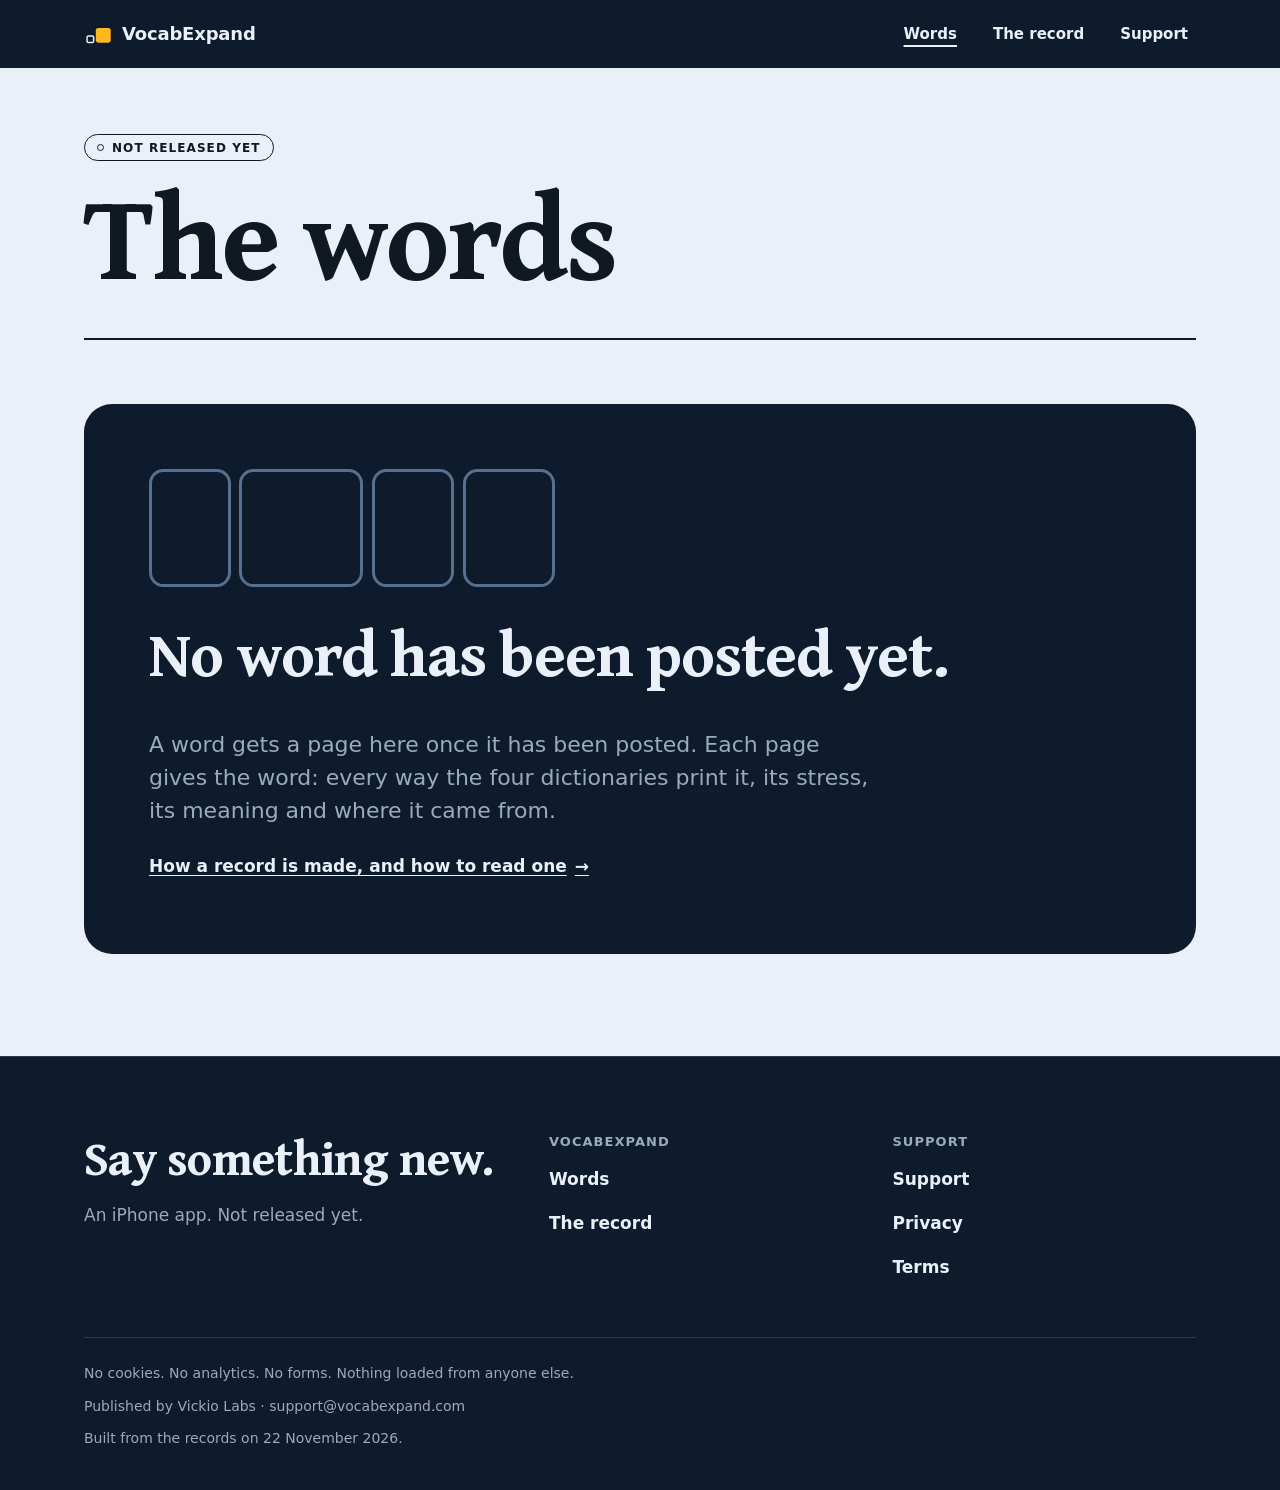
==== commit 533eabd8: "Terms, home, support and privacy pages: the paid tier as decided (vocabulate 0b55bb9, D-041, D-042)" ====
--- a/words/index.html
+++ b/words/index.html
@@ -23,6 +23,6 @@
 <div><p class="foot-line">Say something new.</p><p class="foot-status">An iPhone app. Not released yet.</p></div>
 <nav aria-label="The words"><h2>VocabExpand</h2><ul><li><a href="../words/index.html">Words</a></li><li><a href="../record.html">The record</a></li></ul></nav>
 <nav aria-label="Help and legal"><h2>Support</h2><ul><li><a href="../support.html">Support</a></li><li><a href="../privacy.html">Privacy</a></li><li><a href="../terms.html">Terms</a></li></ul></nav>
-</div><div class="foot-base"><p>No cookies. No analytics. No forms. Nothing loaded from anyone else.</p><p>Published by Vickio Labs &middot; support@vocabexpand.com</p><p>Built from the records on 21 November 2026.</p></div></div></footer>
+</div><div class="foot-base"><p>No cookies. No analytics. No forms. Nothing loaded from anyone else.</p><p>Published by Vickio Labs &middot; support@vocabexpand.com</p><p>Built from the records on 22 November 2026.</p></div></div></footer>
 </body>
 </html>
